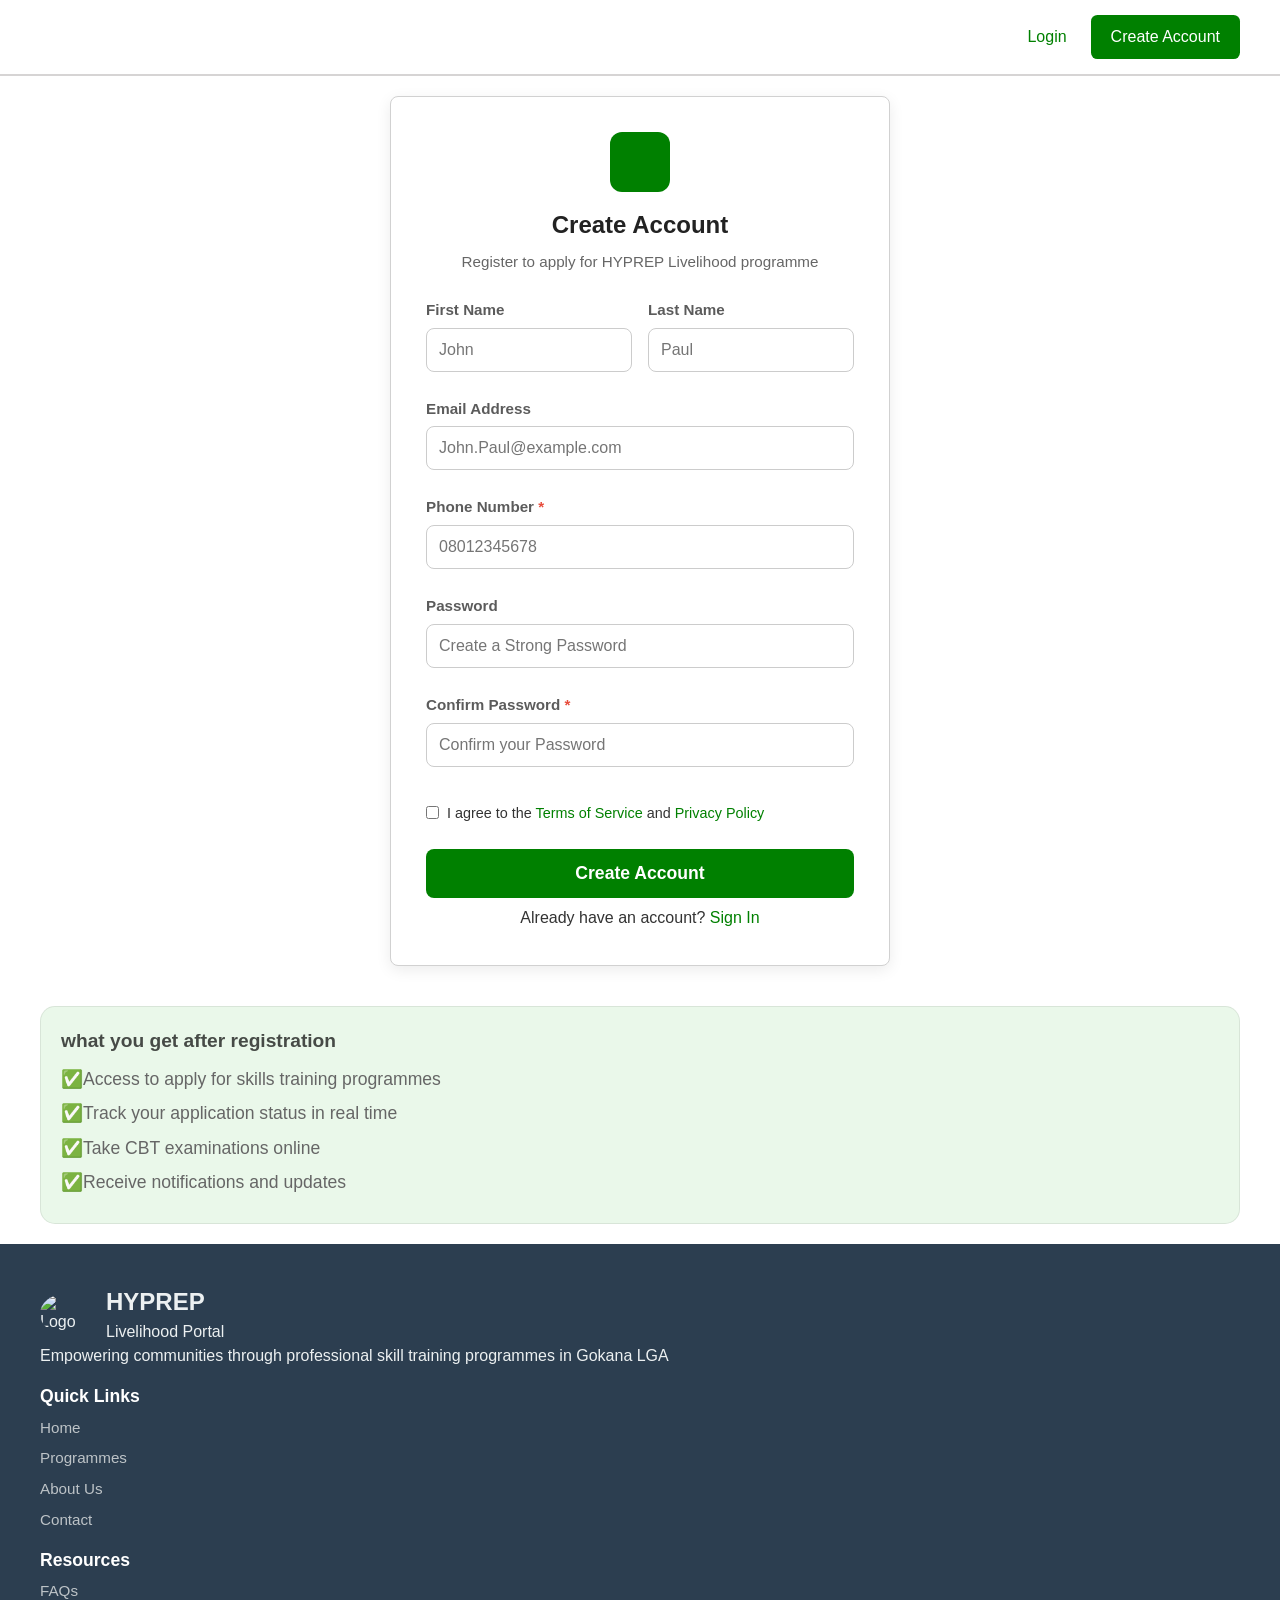
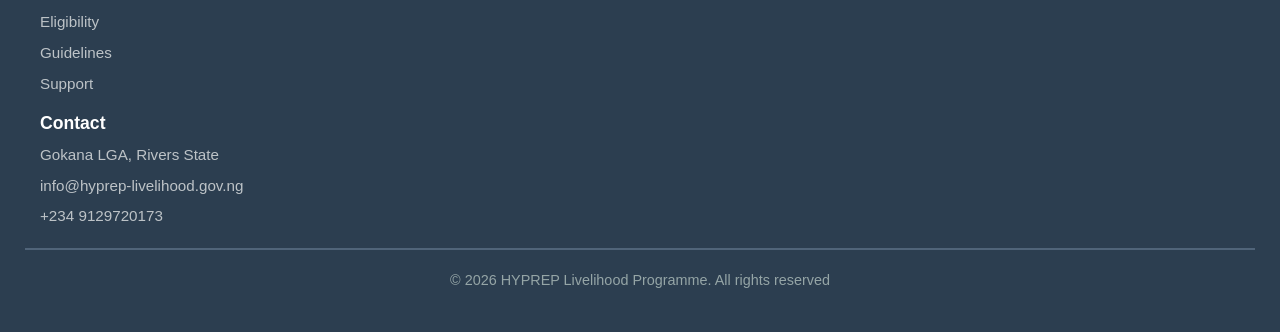
==== index.html @ 38eab03e "fixed index page and deployment issue" ====
<!DOCTYPE html>
<html lang="en">

<head>
    <meta charset="UTF-8">
    <meta name="viewport" content="width=device-width, initial-scale=1.0">
    <title>HYPREPLivelihood.ng</title>
    <link rel="stylesheet" href="index.css">
    <link rel="stylesheet" href="node_modules/@fortawesome/fontawesome-free/css/all.min.css">
    <script defer src="form-utils.js"></script>
    <script defer src="auth.js"></script>
    <script defer src="index.js"></script>
</head>

<body>
    <header>
        <div class="heading">
            <div class="logo" id="logo"><img class="header-logo" src="images src/verified-badge.jpeg" alt=""></div>
            <div class="head-section">
                <p class="log"><a href="login.html">Login</a></p>
                <div class="green-btn1">Create Account</div>
            </div>
        </div>

    </header>
    <main>
        <div class="box-container">
            <div class="user-info">
                <div class="profile-pic" id="profile_picture"><i class="fa fa-user"></i></div>
                <h3>Create Account</h3>
                <p>Register to apply for HYPREP Livelihood programme</p>
            </div>

            <form action="#" method="POST">
                <div class="signup-names">
                    <div class="names">
                        <div>
                            <label for="f-name">First Name</label>
                            <input type="text" id="f-name" placeholder="John" required>
                        </div>

                        <div>
                            <label for="L-name">Last Name</label>
                            <input type="text" id="L-name" placeholder="Paul" required>
                        </div>
                    </div>

                    <div>
                        <label for="email-signup">Email Address</label>
                        <input type="email" id="email-signup" placeholder="John.Paul@example.com" required>
                    </div>

                    <div>
                        <label for="Phone-number">Phone Number <span class="compulsory">*</span></label>
                        <input type="tel" id="Phone-number" placeholder="08012345678" required>
                    </div>

                    <div>
                        <label for="password">Password</label>
                        <input type="password" id="password" placeholder="Create a Strong Password" required>
                    </div>

                    <div>
                        <label for="confirm-password">Confirm Password <span class="compulsory">*</span></label>
                        <input type="password" id="confirm-password" placeholder="Confirm your Password" required>
                    </div>
                    <div class="checking-terms">
                        <input type="checkbox" name="tickbox" id="tick-it">
                        <p>I agree to the <a href="#">Terms of Service</a> and <a href="#">Privacy Policy</a></p>
                    </div>
                    <div class="btn">
                        <button type="submit" class="green-btn2">Create Account</button>
                    </div>

                </div>
            </form>
            <div class="login-link">
                <p>Already have an account? <a href="login.html">Sign In</a></p>
            </div>
            
        </div>
    </main>

    <section>
        <div class="tips">
            <h4>what you get after registration</h4>
            <p>✅Access to apply for skills training programmes</p>
            <p>✅Track your application status in real time</p>
            <p>✅Take CBT examinations online</p>
            <p>✅Receive notifications and updates</p>
        </div>

    </section>

    <footer>
        <div class="container">
            <div class="footer-alignment"><img class="footer-logo" src="images src/verified-badge.jpeg" alt="Logo">
                <div>
                    <p>
                    <h2>HYPREP</h2>Livelihood Portal</p>
                </div>
            </div>
            <p>Empowering communities through professional skill training programmes in Gokana LGA</p>

            <h3>Quick Links</h3>
            <ul>
                <li>Home</li>
                <li>Programmes</li>
                <li>About Us</li>
                <li>Contact</li>
            </ul>

            <h3>Resources</h3>
            <ul>
                <li>FAQs</li>
                <li>Eligibility</li>
                <li>Guidelines</li>
                <li>Support</li>
            </ul>

            <h3>Contact</h3>
            <ul>
                <li>Gokana LGA, Rivers State</li>
                <li>info@hyprep-livelihood.gov.ng</li>
                <li>+234 9129720173</li>
            </ul>
        </div>
        <hr>
        <p class="copyright">
            © 2026 HYPREP Livelihood Programme. All rights reserved
        </p>
    </footer>

</body>
</html>
---- index.css ----
* {
    margin: 0;
    padding: 0;
    box-sizing: border-box;
}

body {
    font-family: 'Helvetica Neue', 'Lucida Grande', Arial, sans-serif;
    font-size: 16px;
    background-color: #f4f7f6;
    color: #333;
    line-height: 1.5;
    min-height: 100vh;
    display: flex;
    flex-direction: column;
}

img {
    border-radius: 50%;
    max-width: 100%;
    height: auto;
}

/* Header */
header {
    background: #ffffff;
    padding: 15px 25px;
    border-bottom: 2.5px solid #d6d4d4;
}

.heading {
    display: flex;
    justify-content: space-between;
    align-items: center;
    max-width: 1200px;
    margin: 0 auto;
    flex-wrap: wrap;
    gap: 10px;
}

.head-section {
    display: flex;
    align-items: center;
    gap: 1.5rem;
}

.log {
    position: relative;
    color: #008000;
    font-weight: 500;
}

.login-link {
    text-align: center;
    a {
        color: #008000;
        text-decoration: none;
        font-weight: 500;
    }
}

.head-section a {
    color: #008000;
    text-decoration: none;
    font-weight: 500;
}

.header-logo {
    width: 50px;
    height: auto;
}

.green-btn1 {
    font-size: 1rem;
    padding: 10px 20px;
    color: white;
    background-color: #008000;
    border-radius: 0.4rem;
    cursor: pointer;
    font-weight: 500;
    transition: background-color 0.3s ease;
    text-align: center;
}

.green-btn1:hover {
    background-color: #006400;
}

.green-btn1 a {
    color: white;
    text-decoration: none;
}

/* Main & Form */
main {
    flex: 1;
    background-color: white;
    display: flex;
    justify-content: center;
    align-items: flex-start;
    padding: 20px;
}

.box-container {
    width: 100%;
    max-width: 500px;
    padding: 35px;
    background-color: white;
    border: 1.5px solid #d1d1d1;
    border-radius: 8px;
    box-shadow: 0 4px 15px rgba(0, 0, 0, 0.08);
}

.user-info {
    text-align: center;
    margin-bottom: 25px;
}

.user-info h3 {
    font-size: 1.5rem;
    margin-bottom: 8px;
    color: #222;
}

.user-info p {
    color: #666;
    font-size: 0.95rem;
}

.profile-pic {
    width: 60px;
    height: 60px;
    line-height: 60px;
    margin: 0 auto 15px;
    text-align: center;
    background-color: #008000;
    color: white;
    font-size: 1.5rem;
    font-weight: bold;
    border-radius: 20%;
}

.signup-names {
    display: flex;
    flex-direction: column;
    gap: 1rem;
    margin-bottom: 0.5rem;
}

.names {
    display: flex;
    gap: 1rem;
    flex-wrap: wrap;
}

.names > div {
    flex: 1;
    min-width: 140px;
}

.names a {
    color: #008000;
    text-decoration: none;
    font-weight: 500;
}

form > div {
    margin-bottom: 15px;
}

label {
    display: block;
    margin-bottom: 6px;
    font-weight: bold;
    font-size: 0.95rem;
    color: rgba(0, 0, 0, 0.644);
}

.compulsory {
    color: #e74c3c;
    font-weight: bold;
}

input {
    width: 100%;
    padding: 12px;
    margin-bottom: 10px;
    border-radius: 8px;
    outline: none;
    border: 1px solid #ccc;
    font-size: 1rem;
    transition: border-color 0.3s ease, box-shadow 0.3s ease;
}

input:focus {
    border-color: #008000;
    box-shadow: 0 0 0 3px rgba(0, 128, 0, 0.15);
}

.checking-terms {
    display: flex;
    align-items: flex-start;
    gap: 0.5rem;
    margin-top: 10px;
}

.checking-terms p {
    margin: 0;
    font-size: 0.9rem;
    line-height: 1.4;
}

.checking-terms input {
    width: auto;
    margin: 0;
    margin-top: 3px;
    flex-shrink: 0;
}

.checking-terms a {
    color: #008000;
    text-decoration: none;
}

.btn {
    margin-top: 10px;
}

.green-btn2 {
    width: 100%;
    padding: 14px;
    font-size: 1.1rem;
    color: white;
    background-color: #008000;
    border: none;
    border-radius: 8px;
    cursor: pointer;
    font-weight: 600;
    transition: background-color 0.3s ease, transform 0.2s ease;
}

.green-btn2:hover {
    background-color: #006400;
    transform: translateY(-1px);
}

.box-container > p:last-child {
    text-align: center;
    margin-top: 15px;
    font-size: 0.95rem;
}

/* Section */
section {
    padding: 20px;
    background-color: white;
}

.tips {
    border-radius: 15px;
    border: 1px solid rgba(0, 0, 0, 0.08);
    background-color: rgba(172, 228, 172, 0.25);
    color: #666;
    font-size: 1.1rem;
    padding: 20px;
    text-align: left;
    max-width: 1200px;
    margin: 0 auto;
}

.tips h4 {
    color: rgba(0, 0, 0, 0.70);
    font-size: 1.2rem;
    margin-bottom: 10px;
}

.tips p {
    margin-bottom: 8px;
}

/* Footer */
footer {
    background-color: #2c3e50;
    color: #ecf0f1;
    padding: 40px 25px;
}

.container {
    max-width: 1200px;
    margin: 0 auto 20px;
}

.container h3 {
    font-size: 1.1rem;
    margin-bottom: 7px;
    margin-top: 15px;
    color: #fff;
}

.container ul {
    list-style: none;
}

.container ul li {
    margin-bottom: 8px;
    font-size: 0.95rem;
    color: #bdc3c7;
    cursor: pointer;
}

.container ul li:hover {
    color: #fff;
}

.footer-logo {
    width: 50px;
    height: auto;
    margin-bottom: 10px;
}

.footer-alignment {
    margin: 0;
    max-width: 220px;
    display: flex;
    align-items: center;
    gap: 0.5rem;
}

.footer-alignment img {
    margin-right: 0.5rem;
    margin-bottom: 0;
}

.footer-alignment p {
    margin: 0;
    display: block;
    font-size: 1.1rem;
    font-weight: bolder;
}

hr {
    border: 0;
    height: 2px;
    background-color: #506479;
    margin-bottom: 20px;
}

.copyright {
    text-align: center;
    font-size: 0.9rem;
    color: #95a5a6;
}

/* Responsive - Tablets */
@media (max-width: 768px) {
    .heading {
        padding: 0 10px;
    }

    .box-container {
        padding: 25px 20px;
        margin: 0 10px;
    }

    .tips {
        margin: 0 10px;
    }

    footer {
        padding: 30px 20px;
    }
}

/* Responsive - Mobile Phones */
@media (max-width: 480px) {
    body {
        font-size: 15px;
    }

    header {
        padding: 10px 15px;
    }

    .heading {
        flex-direction: column;
        align-items: flex-start;
        gap: 10px;
    }

    .head-section {
        width: 100%;
        justify-content: space-between;
        gap: 0.8rem;
    }

    .green-btn1 {
        padding: 8px 12px;
        font-size: 0.9rem;
    }

    .header-logo {
        width: 40px;
    }

    main {
        padding: 15px 10px;
    }

    .box-container {
        padding: 20px 15px;
        border-radius: 6px;
    }

    .user-info h3 {
        font-size: 1.3rem;
    }

    .profile-pic {
        width: 50px;
        height: 50px;
        line-height: 50px;
        font-size: 1.3rem;
    }

    .names {
        flex-direction: column;
        gap: 0;
    }

    .names > div {
        min-width: 100%;
    }

    input {
        padding: 10px;
        font-size: 0.95rem;
    }

    .green-btn2 {
        padding: 12px;
        font-size: 1rem;
    }

    .checking-terms {
        align-items: flex-start;
    }

    .checking-terms p {
        font-size: 0.85rem;
    }

    section {
        padding: 15px 10px;
    }

    .tips {
        padding: 15px;
        font-size: 1rem;
    }

    .tips h4 {
        font-size: 1.1rem;
    }

    footer {
        padding: 25px 15px;
    }

    .container h3 {
        font-size: 1rem;
    }

    .footer-alignment {
        max-width: 100%;
    }
}
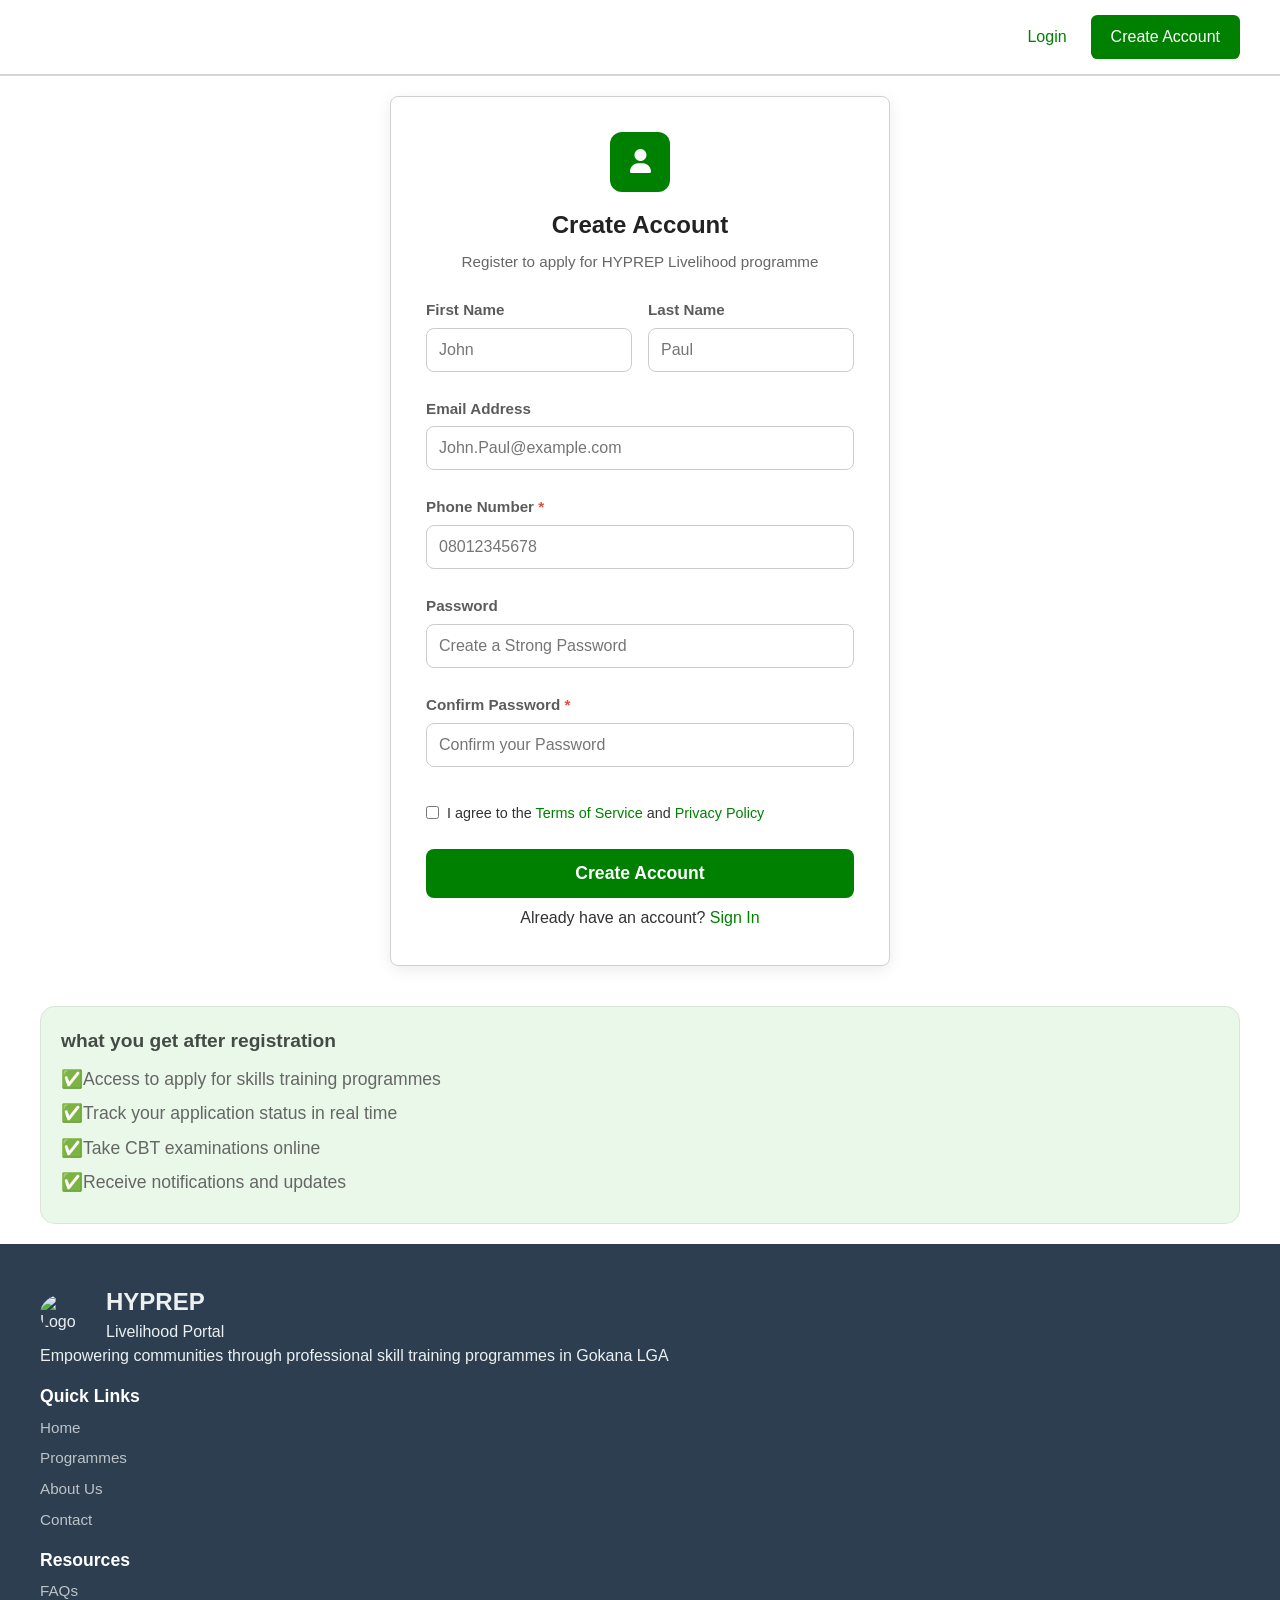
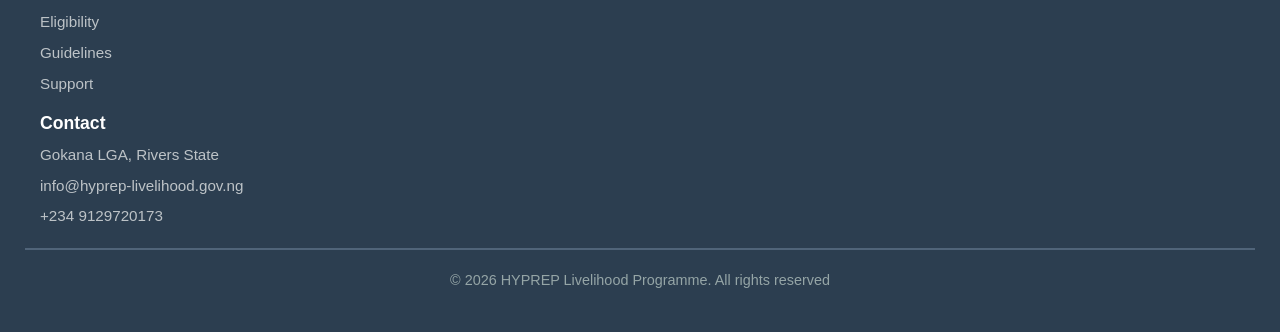
==== commit ab0d478c: "fixed font issue" ====
--- a/index.html
+++ b/index.html
@@ -7,6 +7,7 @@
     <title>HYPREPLivelihood.ng</title>
     <link rel="stylesheet" href="index.css">
     <link rel="stylesheet" href="node_modules/@fortawesome/fontawesome-free/css/all.min.css">
+    <link rel="stylesheet" href="https://cdnjs.cloudflare.com/ajax/libs/font-awesome/6.5.0/css/all.min.css">
     <script defer src="form-utils.js"></script>
     <script defer src="auth.js"></script>
     <script defer src="index.js"></script>
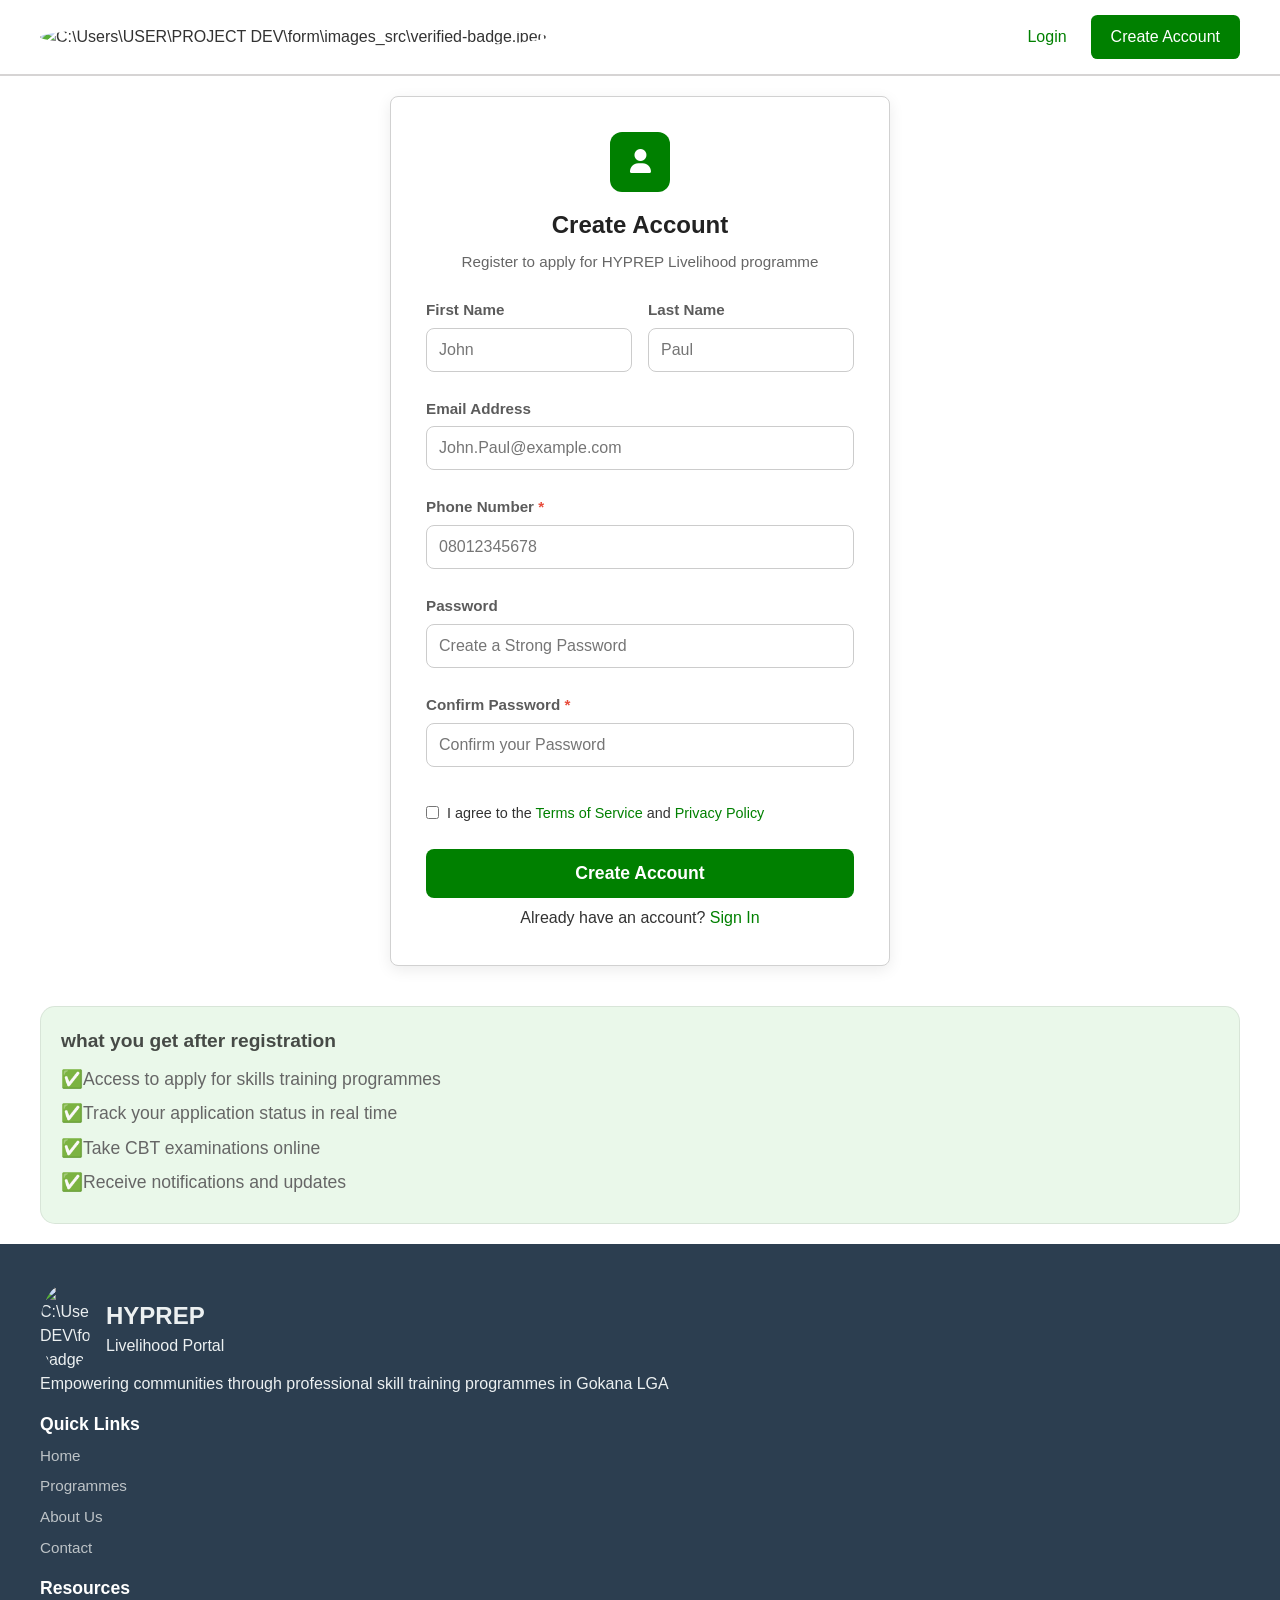
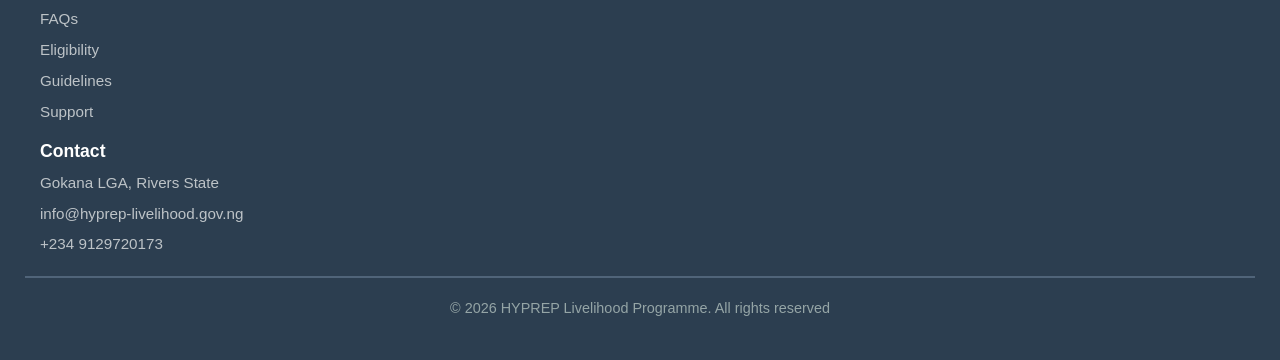
==== commit 53328562: "fixed img refrening issue" ====
--- a/index.html
+++ b/index.html
@@ -16,7 +16,7 @@
 <body>
     <header>
         <div class="heading">
-            <div class="logo" id="logo"><img class="header-logo" src="images src/verified-badge.jpeg" alt=""></div>
+            <div class="logo" id="logo"><img class="header-logo" src="https://th.bing.com/th/id/OIP.R5_WrJVDkuiqCkycaVycjwHaFS?w=232&h=180&c=7&r=0&o=7&pid=1.7&rm=3" alt="C:\Users\USER\PROJECT DEV\form\images_src\verified-badge.jpeg"></div>
             <div class="head-section">
                 <p class="log"><a href="login.html">Login</a></p>
                 <div class="green-btn1">Create Account</div>
@@ -95,7 +95,7 @@
 
     <footer>
         <div class="container">
-            <div class="footer-alignment"><img class="footer-logo" src="images src/verified-badge.jpeg" alt="Logo">
+            <div class="footer-alignment"><img class="footer-logo" src="https://th.bing.com/th/id/OIP.R5_WrJVDkuiqCkycaVycjwHaFS?w=232&h=180&c=7&r=0&o=7&pid=1.7&rm=3" alt="C:\Users\USER\PROJECT DEV\form\images_src\verified-badge.jpeg">
                 <div>
                     <p>
                     <h2>HYPREP</h2>Livelihood Portal</p>
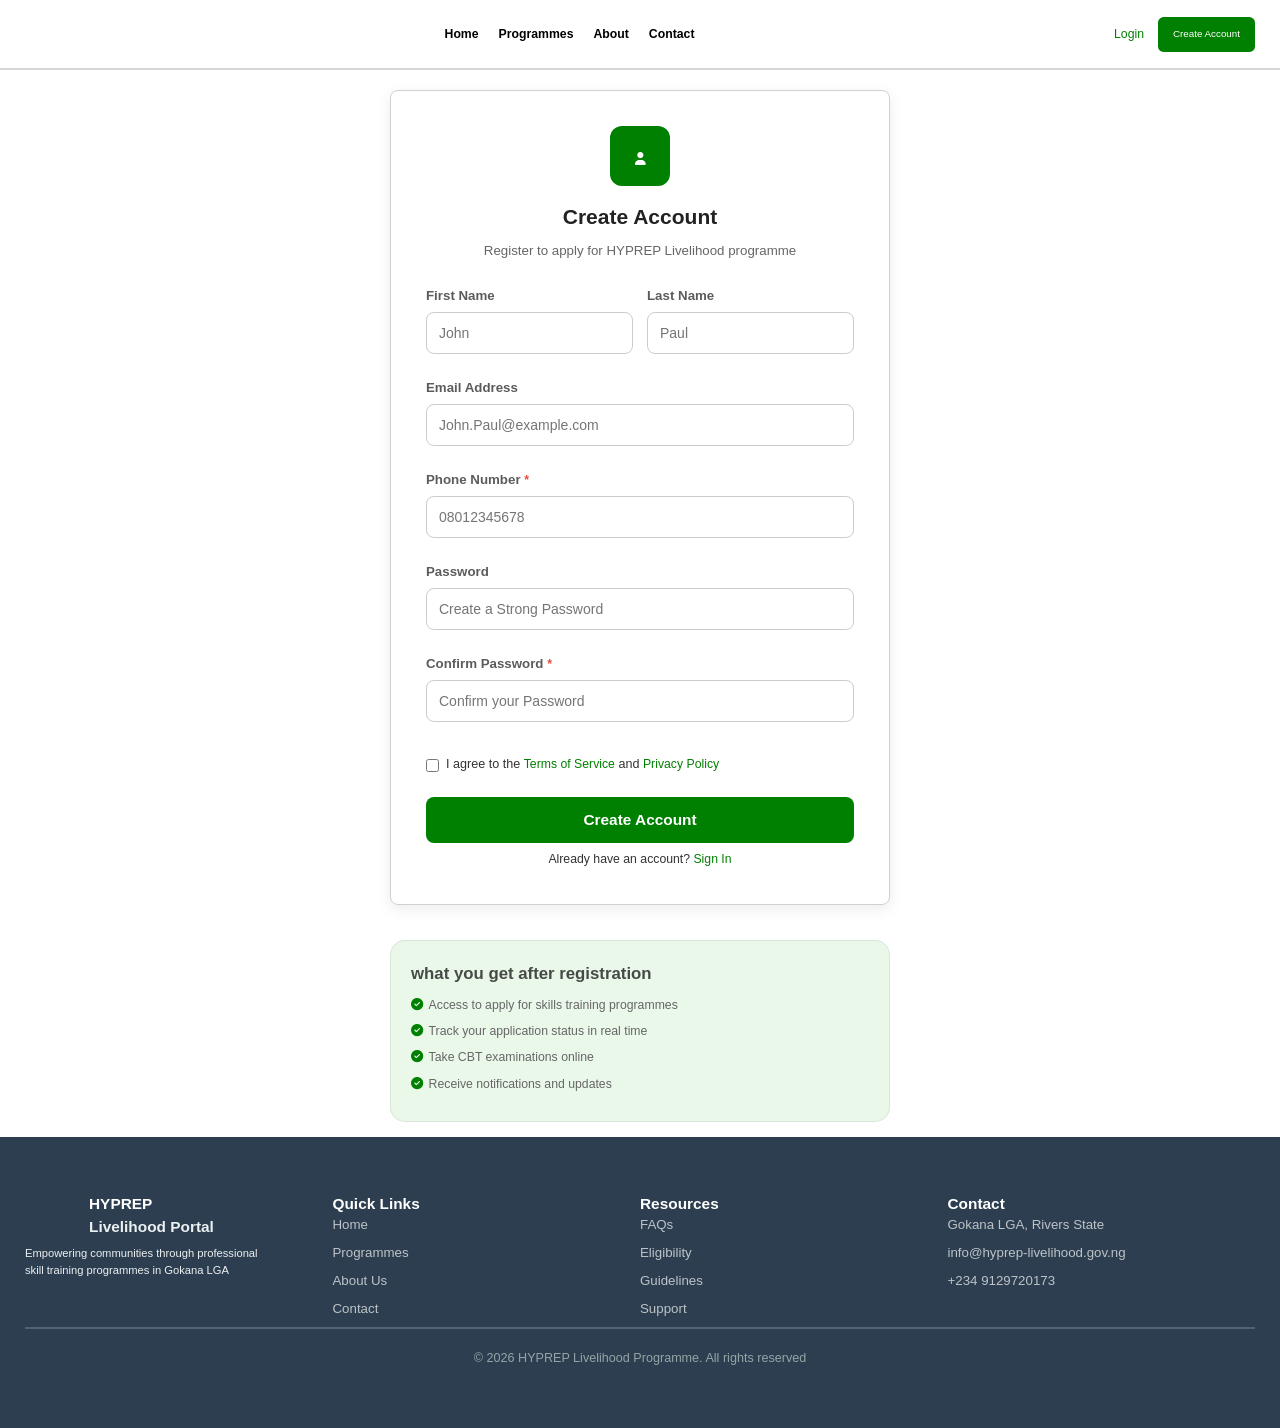
==== commit 29c3921e: "updated" ====
--- a/index.html
+++ b/index.html
@@ -16,7 +16,15 @@
 <body>
     <header>
         <div class="heading">
-            <div class="logo" id="logo"><img class="header-logo" src="https://th.bing.com/th/id/OIP.R5_WrJVDkuiqCkycaVycjwHaFS?w=232&h=180&c=7&r=0&o=7&pid=1.7&rm=3" alt="C:\Users\USER\PROJECT DEV\form\images_src\verified-badge.jpeg"></div>
+            <div class="logo" id="logo"><img class="header-logo" src="https://th.bing.com/th/id/OIP.R5_WrJVDkuiqCkycaVycjwHaFS?w=232&h=180&c=7&r=0&o=7&pid=1.7&rm=3" alt=""></div>
+            <nav>
+                    <ul>
+                        <li><a href="#">Home</a></li>
+                        <li><a href="#">Programmes</a></li>
+                        <li><a href="#">About</a></li>
+                        <li><a href="#">Contact</a></li>
+                    </ul>
+            </nav>
             <div class="head-section">
                 <p class="log"><a href="login.html">Login</a></p>
                 <div class="green-btn1">Create Account</div>
@@ -85,51 +93,65 @@
     <section>
         <div class="tips">
             <h4>what you get after registration</h4>
-            <p>✅Access to apply for skills training programmes</p>
-            <p>✅Track your application status in real time</p>
-            <p>✅Take CBT examinations online</p>
-            <p>✅Receive notifications and updates</p>
+            <p><i class="fa fa-check-circle"></i>Access to apply for skills training programmes</p>
+            <p><i class="fa fa-check-circle"></i>Track your application status in real time</p>
+            <p><i class="fa fa-check-circle"></i>Take CBT examinations online</p>
+            <p><i class="fa fa-check-circle"></i>Receive notifications and updates</p>
         </div>
 
     </section>
 
     <footer>
         <div class="container">
-            <div class="footer-alignment"><img class="footer-logo" src="https://th.bing.com/th/id/OIP.R5_WrJVDkuiqCkycaVycjwHaFS?w=232&h=180&c=7&r=0&o=7&pid=1.7&rm=3" alt="C:\Users\USER\PROJECT DEV\form\images_src\verified-badge.jpeg">
+            <div class="grid-container">
                 <div>
-                    <p>
-                    <h2>HYPREP</h2>Livelihood Portal</p>
+                    <div class="footer-alignment"><img class="footer-logo" src="https://th.bing.com/th/id/OIP.R5_WrJVDkuiqCkycaVycjwHaFS?w=232&h=180&c=7&r=0&o=7&pid=1.7&rm=3" alt="">
+                        <div>
+                            <h3>HYPREP</h3>
+                            <p>Livelihood Portal</p>
+                        </div>
+                    </div>
+                    <p>Empowering communities through professional skill training programmes in Gokana LGA</p>
                 </div>
+                
+
+                <div>
+                    <h3>Quick Links</h3>
+                        <ul>
+                            <li>Home</li>
+                            <li>Programmes</li>
+                            <li>About Us</li>
+                            <li>Contact</li>
+                        </ul>
+                </div>
+
+                <div>
+                    <h3>Resources</h3>
+                        <ul>
+                            <li>FAQs</li>
+                            <li>Eligibility</li>
+                            <li>Guidelines</li>
+                            <li>Support</li>
+                        </ul>
+                </div>
+
+                <div>
+                    <h3>Contact</h3>
+                        <ul>
+                            <li>Gokana LGA, Rivers State</li>
+                            <li>info@hyprep-livelihood.gov.ng</li>
+                            <li>+234 9129720173</li>
+                        </ul>
+                </div>
+
             </div>
-            <p>Empowering communities through professional skill training programmes in Gokana LGA</p>
+                <hr>
+                <p class="copyright">
+                    © 2026 HYPREP Livelihood Programme. All rights reserved
+                </p>
 
-            <h3>Quick Links</h3>
-            <ul>
-                <li>Home</li>
-                <li>Programmes</li>
-                <li>About Us</li>
-                <li>Contact</li>
-            </ul>
+        </div>
 
-            <h3>Resources</h3>
-            <ul>
-                <li>FAQs</li>
-                <li>Eligibility</li>
-                <li>Guidelines</li>
-                <li>Support</li>
-            </ul>
-
-            <h3>Contact</h3>
-            <ul>
-                <li>Gokana LGA, Rivers State</li>
-                <li>info@hyprep-livelihood.gov.ng</li>
-                <li>+234 9129720173</li>
-            </ul>
-        </div>
-        <hr>
-        <p class="copyright">
-            © 2026 HYPREP Livelihood Programme. All rights reserved
-        </p>
     </footer>
 
 </body>
--- a/index.css
+++ b/index.css
@@ -2,6 +2,7 @@
     margin: 0;
     padding: 0;
     box-sizing: border-box;
+    font-size: .875rem;
 }
 
 body {
@@ -28,20 +29,35 @@
     border-bottom: 2.5px solid #d6d4d4;
 }
 
+nav ul {
+      list-style: none;       /* Remove bullet points */
+      margin: 0;
+      padding: 10px;
+      display: flex;          /* Arrange items in a row */
+      gap: 20px;              /* Space between items */
+      align-items: center;
+    }
+
+nav ul li a {
+      text-decoration: none;  /* Remove underline */
+      color: black;           /* Link color */
+      font-weight: bold;
+      position: relative;
+      padding-bottom: 0.4rem;
+      margin-bottom: 1rem;
+    }
+
 .heading {
     display: flex;
     justify-content: space-between;
+    flex-wrap: wrap;
+    gap: 1px;
+}
+
+.head-section {
+    display: flex;
     align-items: center;
-    max-width: 1200px;
-    margin: 0 auto;
-    flex-wrap: wrap;
-    gap: 10px;
-}
-
-.head-section {
-    display: flex;
-    align-items: center;
-    gap: 1.5rem;
+    gap: 1rem;
 }
 
 .log {
@@ -71,8 +87,8 @@
 }
 
 .green-btn1 {
-    font-size: 1rem;
-    padding: 10px 20px;
+    font-size: 0.7rem;
+    padding: 10px 15px;
     color: white;
     background-color: #008000;
     border-radius: 0.4rem;
@@ -252,7 +268,7 @@
 
 /* Section */
 section {
-    padding: 20px;
+    padding: 15px;
     background-color: white;
 }
 
@@ -264,7 +280,7 @@
     font-size: 1.1rem;
     padding: 20px;
     text-align: left;
-    max-width: 1200px;
+    max-width: 500px;
     margin: 0 auto;
 }
 
@@ -278,6 +294,10 @@
     margin-bottom: 8px;
 }
 
+.tips i {
+    margin-right: 0.4rem;
+    color: #008000;
+}
 /* Footer */
 footer {
     background-color: #2c3e50;
@@ -286,13 +306,23 @@
 }
 
 .container {
-    max-width: 1200px;
+    /* max-width: 1200px; */
     margin: 0 auto 20px;
+}
+
+.grid-container {
+    display: grid;
+    grid-template-columns: repeat(4, minmax(0, 1fr));
+}
+
+.grid-container p {
+    font-size: 0.8rem;
+    max-width: 250px;
+
 }
 
 .container h3 {
     font-size: 1.1rem;
-    margin-bottom: 7px;
     margin-top: 15px;
     color: #fff;
 }
@@ -332,7 +362,7 @@
 }
 
 .footer-alignment p {
-    margin: 0;
+    margin-bottom: 0.5rem;
     display: block;
     font-size: 1.1rem;
     font-weight: bolder;
@@ -352,7 +382,7 @@
 }
 
 /* Responsive - Tablets */
-@media (max-width: 768px) {
+/* @media (max-width: 768px) {
     .heading {
         padding: 0 10px;
     }
@@ -369,7 +399,7 @@
     footer {
         padding: 30px 20px;
     }
-}
+} */
 
 /* Responsive - Mobile Phones */
 @media (max-width: 480px) {
@@ -450,7 +480,7 @@
     }
 
     section {
-        padding: 15px 10px;
+        padding: 10px 5px;
     }
 
     .tips {
@@ -475,3 +505,11 @@
     }
 }
 
+
+@media (max-width: 770px) {
+    .grid-container {
+        display: block;
+    }
+
+}
+
